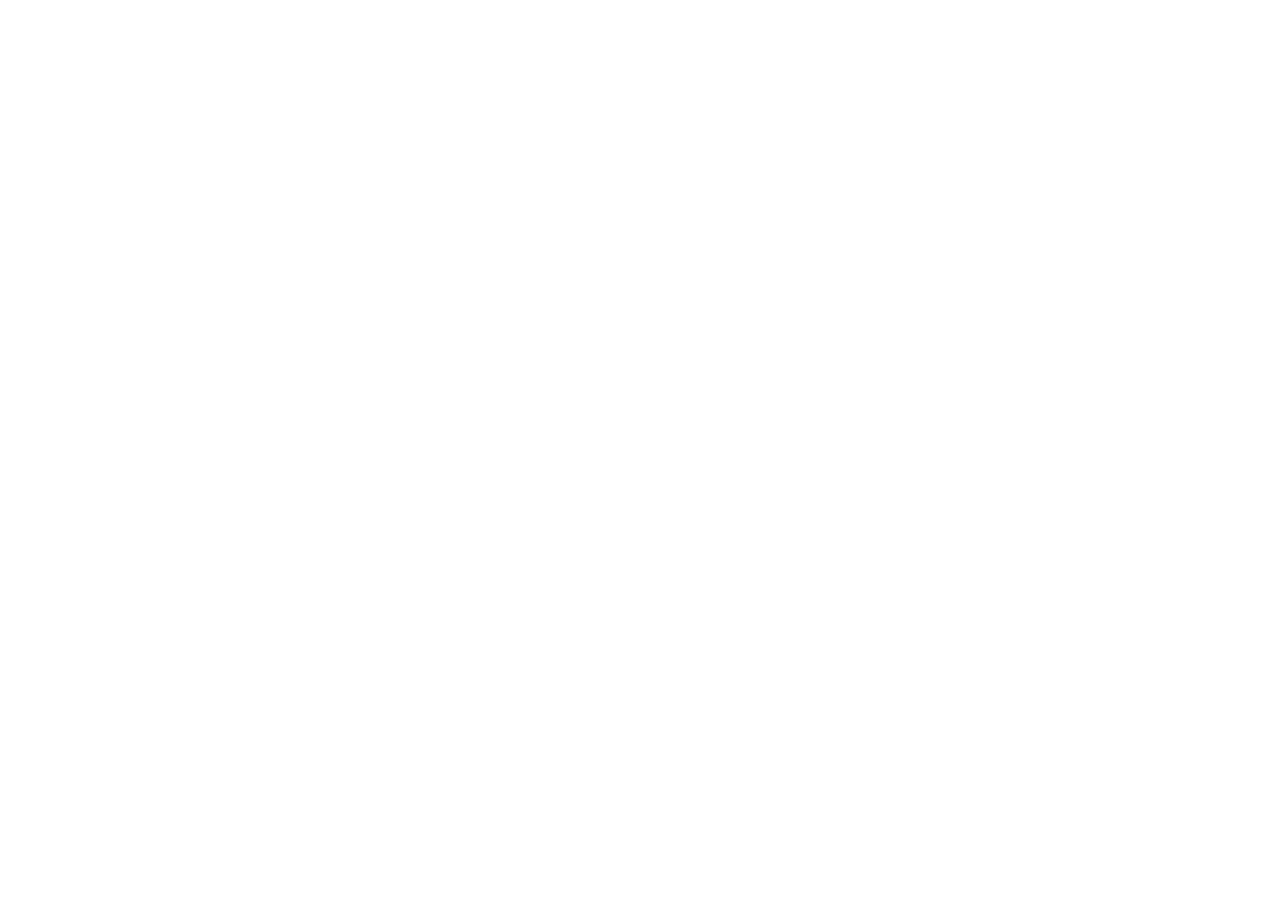
==== index.html @ 1b10a81f "create home page relate #3" ====
<!DOCTYPE html>
<html lang="en">
<head>
    <meta charset="UTF-8">
    <meta http-equiv="X-UA-Compatible" content="IE=edge">
    <meta name="viewport" content="width=device-width, initial-scale=1.0">
    <title>Document</title>
    <link rel="stylesheet" href="style.css">
</head>
<body>
    
</body>
</html>
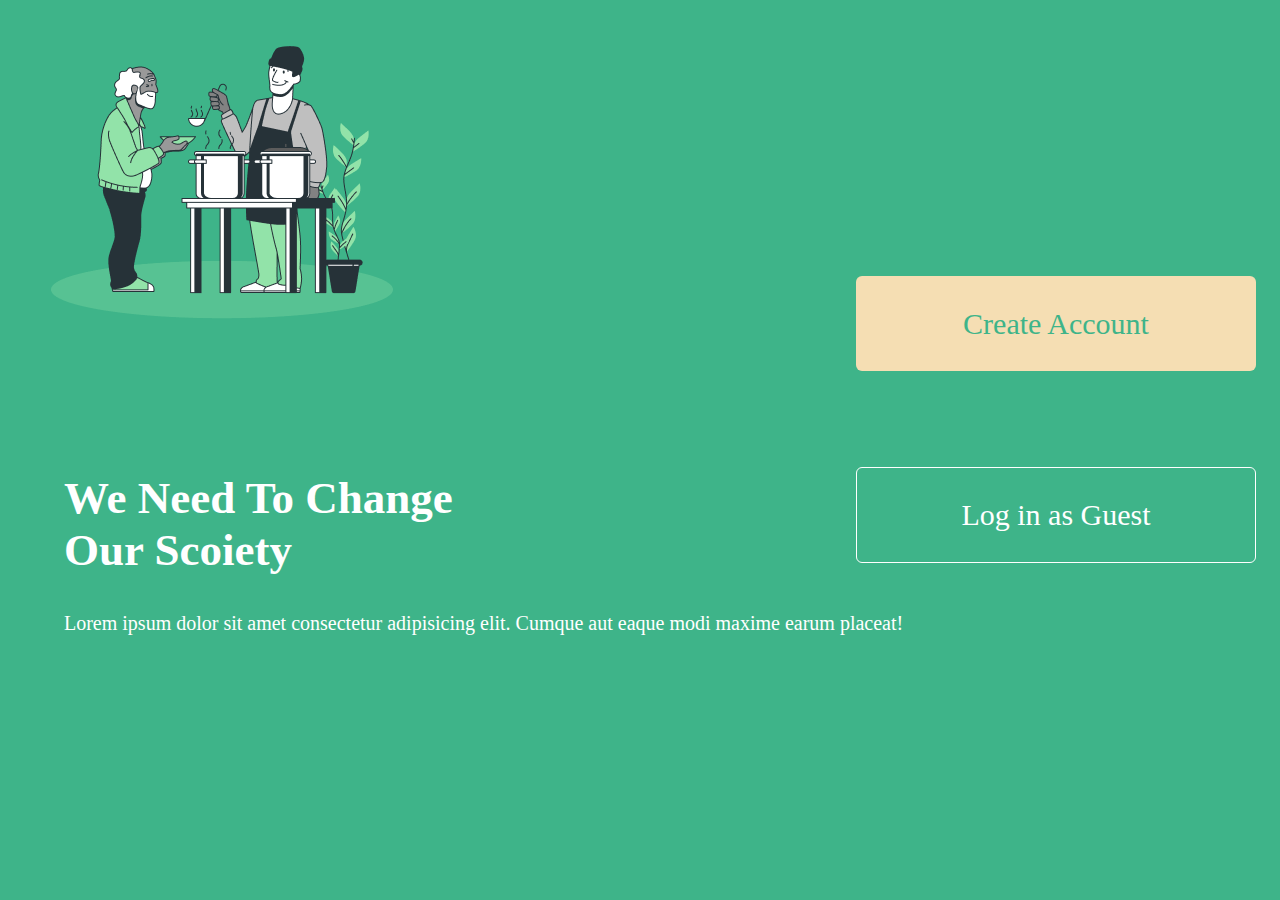
==== commit 6c01daa9: "create On boarding page relate #3" ====
--- a/index.html
+++ b/index.html
@@ -4,10 +4,21 @@
     <meta charset="UTF-8">
     <meta http-equiv="X-UA-Compatible" content="IE=edge">
     <meta name="viewport" content="width=device-width, initial-scale=1.0">
-    <title>Document</title>
+    <title>On boarding</title>
     <link rel="stylesheet" href="style.css">
 </head>
 <body>
-    
+    <div class="contaner">
+        <img src="assets/on-boarding.png" alt="bro.png" class="img">
+        <article>
+            <h2>We Need To Change <br> Our Scoiety </h2>
+            <p>Lorem ipsum dolor sit amet consectetur adipisicing elit. Cumque aut eaque modi maxime earum placeat!</p>
+        </article>
+        <section>
+            <a class="Account" href="./After signup/After signup.html">Create Account</a>
+            <a class="Guest" href="./After signup/After signup.html">Log in as Guest</a>
+        </section>
+    </div>
+
 </body>
 </html>--- a/style.css
+++ b/style.css
@@ -0,0 +1,117 @@
+            @import url('https://fonts.googleapis.com/css2?family=Tenor+Sans&display=swap');
+
+*{
+    box-sizing: border-box;
+    margin: 0;
+    padding: 0;
+}
+
+.contaner{
+  display: grid;
+  grid-template-columns:repeat(3,1fr) ;
+  grid-template-rows:auto auto auto ;
+  grid-template-areas: "img img img"
+                       "description description description"
+                       "botton botton botton";
+  background-color: #3EB489;
+  width: 390px;
+  height: 100vh;
+  margin: 20px auto;
+  margin: 0;
+  font-family: 'Indie Flower' ;
+
+}
+.img{
+ grid-area: img;
+ margin: 20px auto;
+}
+article{
+    grid-area: description;
+    color: white;
+    margin-left: 5%;
+    
+}
+article p{
+    margin-top: 3%;
+}
+section{
+    grid-area: botton;
+    cursor: pointer;
+}
+.Account , .Guest{
+    width: 80%;
+    border-radius: 6px;
+    margin-left: 10%;
+    margin-right: auto;
+    height: 20%;
+    display: flex;
+    justify-content: center;
+    align-items: center;
+    font-size: 20px;
+    font-weight: 400px;
+    text-decoration: none;
+}
+.Account {
+    background-color: wheat;
+    color: #3EB489;
+}
+.Guest{
+ margin-top: 10%;
+ color: white;
+ border: 1px solid white;
+}
+.Account:hover{
+    background-color: #3EB489;
+    color: white;
+    border: 1px white solid;
+}
+.Guest:hover{
+    background-color: white;
+    color: #3EB489;
+}
+
+  @media only screen and (min-width:391px) and (max-width: 767px)  {
+    .contaner{
+        width: 100%;
+        height: 100vh;
+    }
+    .Account , .Guest{
+        width: 60%;
+        height: 25%;
+        margin: 20px auto;
+    }
+  }
+
+  @media only screen and (min-width: 768px) and (max-width: 1536px)  {
+    .contaner{
+        width: 100%;
+        height: 100vh;
+    }
+    .img{
+        margin-left:4%;
+    }
+    article{
+        font-size: 30px;
+        font-weight: 600px;
+    }
+    p{
+        font-size: 20px;
+    }
+    .Account , .Guest{
+        width: 400px;
+        height: 50%;
+        margin: 20px auto;
+        font-size: 30px;
+        font-weight: 600px;
+    }
+    section{
+        display: grid;
+        margin-right: 5%;
+         grid-column-start: 3;
+        grid-row-start: 3;
+        grid-row-end:1; 
+        height: 50%;
+        margin-top: 60%;
+    }
+  }
+  